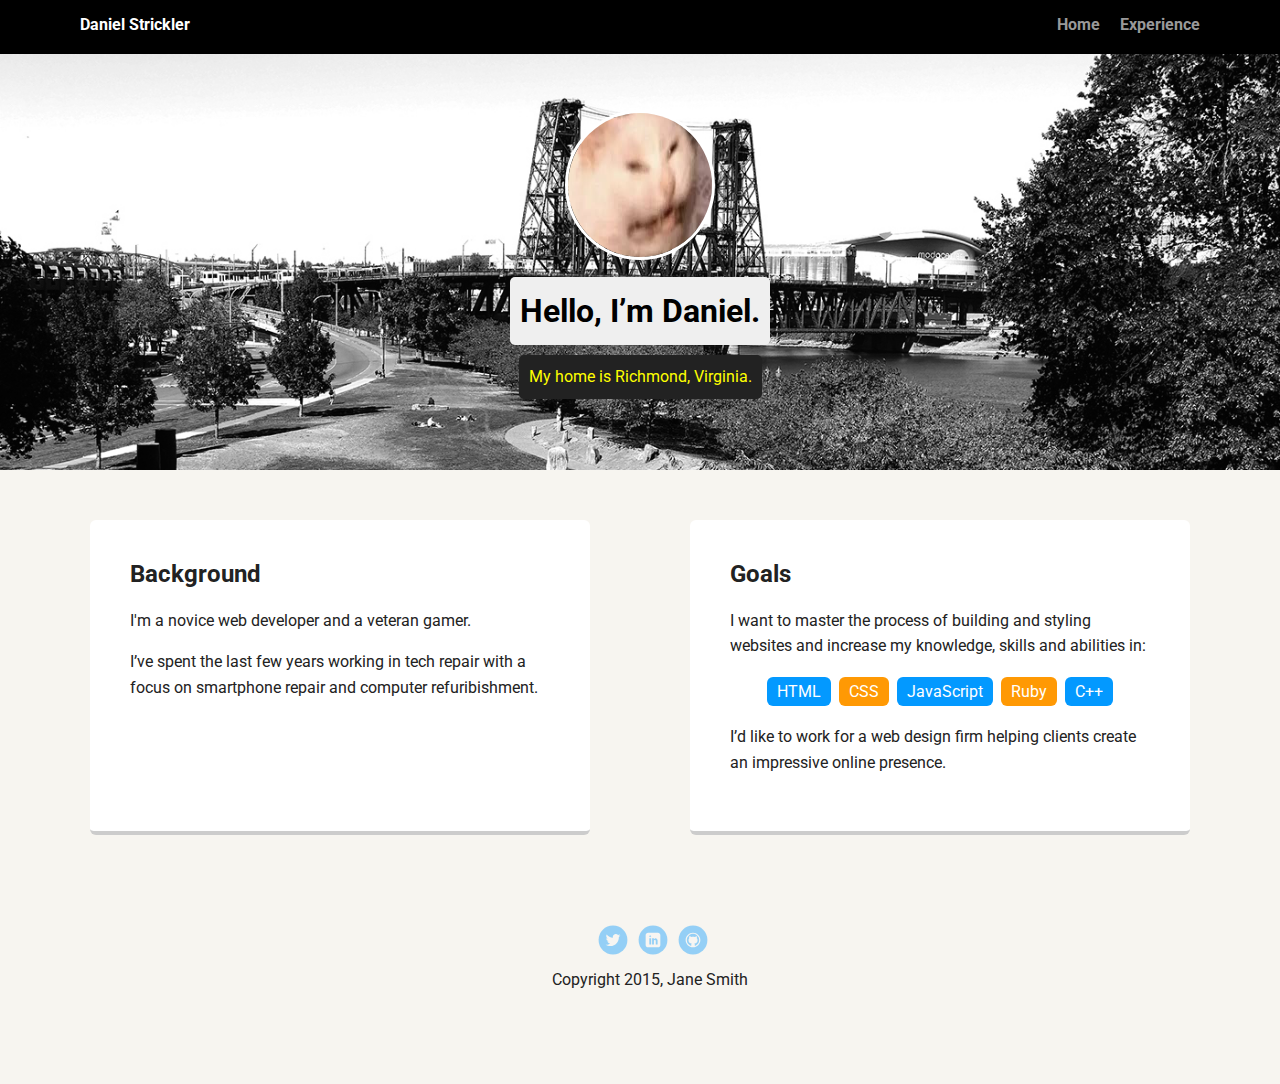
==== index.html @ 709669d1 "Initial commit" ====
<!doctype html>
<html lang="en">
<head>
  <meta charset="utf-8">
  <title>Daniel Strickler's Profile</title>
  <meta name="viewport" content="width=device-width, initial-scale=1.0">
  <link rel="stylesheet" href="styles.css">
  <link href="https://fonts.googleapis.com/css?family=Muli%7CRoboto:400,300,500,700,900" rel="stylesheet"></head>
  <body>

    <div class="main-nav">
        <ul class="nav">
          <li class="name">Daniel Strickler</li>
          <li><a href="index.html">Home</a></li>
          <li><a href="experience.html">Experience</a></li>
        </ul>
    </div>

    <header>
      <img src="images/catme.jpg" alt="An image of a sneezing cat's face" class="profile-image">
      <h1 class="tag name">Hello, I’m Daniel.</h1>
      <p class="tag location">My home is Richmond, Virginia.</p>
    </header>

    <main class="flex">
      <div class="card">
        <h2>Background</h2>
        <p>I'm a novice web developer and a veteran gamer.</p>
        <p>I’ve spent the last few years working in tech repair with a focus on smartphone repair and computer refuribishment.</p>
      </div> 

      <div class="card">
        <h2>Goals</h2>
        <p>I want to master the process of building and styling websites and increase my knowledge, skills and abilities in:</p>
        <ul class="skills">
          <li>HTML</li>
          <li>CSS</li>
          <li>JavaScript</li>
          <li>Ruby</li>
          <li>C++</li>
        </ul>
        <p>I’d like to work for a web design firm helping clients create an impressive online presence.</p>
      </div> 

    </main>
    <footer>
      <ul>
        <li><a href="#" class="social twitter">Twitter</a></li>
        <li><a href="#" class="social linkedin">LinkedIn</a></li>
        <li><a href="https://github.com/Dstrickler0" class="social github">Github</a></li>
      </ul>
      <p class="copyright">Copyright 2015, Jane Smith</p>
    </footer>
  </body>
  </html>
---- styles.css ----
/* Global Layout Set-up */
* { 
  box-sizing: border-box;
}
  
body {
  margin: 0;
  padding: 0;
  text-align: center;
  font-family: 'Roboto', sans-serif;
  color: #222;
  background: #f7f5f0;
}
/* Link Styles */

a {
  text-decoration: none;
  color: #999;
}
a:hover {
  color: #6633ff;
}

/* Section Styles */

.main-nav {
  width: 100%;
  background: black;
  min-height: 30px;
  padding: 10px;
  position: fixed;
  text-align: center;
}
.nav {
  display: flex;
  justify-content: space-around;
  font-weight: 700;
  list-style-type: none;
  margin: 0 auto;
  padding: 0;
}

.nav .name {
    display: block;
    margin-right: auto;
    color: white;
}
.nav li {
  padding: 5px 10px 10px 10px;
}
.nav a {
  transition: all .5s;
}
.nav a:hover {
  color: white
}

header {
  text-align: center;
  background: url('images/portland.jpg') no-repeat top center ;
  background-size: cover;
  overflow: hidden;
  padding-top: 60px;
}
header {
  line-height: 1.5;
}
header .profile-image {
  margin-top: 50px;
  width: 150px;
  height: 150px;
  border-radius: 50%;
  border: 3px solid white;
  transition: all .5s;
}
header .profile-image:hover {
  transform: scale(1.2) rotate(5deg);
}
.tag {
  background-color: #efefef;
  color: black;
  padding: 10px;
  border-radius: 5px;
  display: table;
  margin: 10px auto;
} 
.location {
  background-color: #222;
  color: yellow;
}
.card {
  margin: 30px;
  padding: 20px 40px 40px;
  max-width: 500px;
  text-align: left;
  background: #fff;
  border-bottom: 4px solid #ccc;
  border-radius: 6px;
  transition: all .5s;
}
.card:hover {
  border-color: #ff99ff;
}

ul.skills {
  padding: 0;
  text-align: center;
}

.skills li {
  border-radius: 6px;
  display: inline-block;
  background: #ff9904;
  color: white;
  padding: 5px 10px;
  margin: 2px;
}

.skills li:nth-child(odd) {
  background: #0399ff;
}

footer {
  width: 100%;
  min-height: 30px;
  padding: 20px 0 40px 20px;
}

footer .copyright {
  top: -8px;
  font-size: .75em;
}

footer ul {
  list-style-type: none;
  margin: 0;
  padding: 0;
}

footer ul li {
  display: inline-block;
}

a.social {
  display: inline-block;
  text-indent: -9999px;
  margin-left: 5px;
  width: 30px;
  height: 30px;
  background-size: 30px 30px;
  opacity: .4;
  transition: all .5s;
}
a.twitter {
  background-image: url(images/twitter.svg);
}
a.linkedin {
  background-image: url(images/linkedin.svg);
}
a.github {
  background-image: url(images/github.svg);
}
a.social:hover {
  opacity: 1;
}
.clearfix {
  clear: both;
}

/* Styles for larger screens */
@media screen and (min-width: 720px) {
  
  .flex {
      display: -ms-flexbox;      /* TWEENER - IE 10 */
      display: flex; 
      max-width: 1200px;
      -ms-flex-pack: distribute;
      justify-content: space-around;
      margin: 0 auto;
  }

  header {
    min-height: 470px;
  }

  .nav {
    max-width: 1200px;
    padding: 0 30px;
  }


  main {
    padding-top: 20px;
  }

  main p {
    line-height: 1.6em;
  }

  footer {
    font-size: 1.3em;
    max-width: 1200px;
    margin: 40px auto;
  }

}
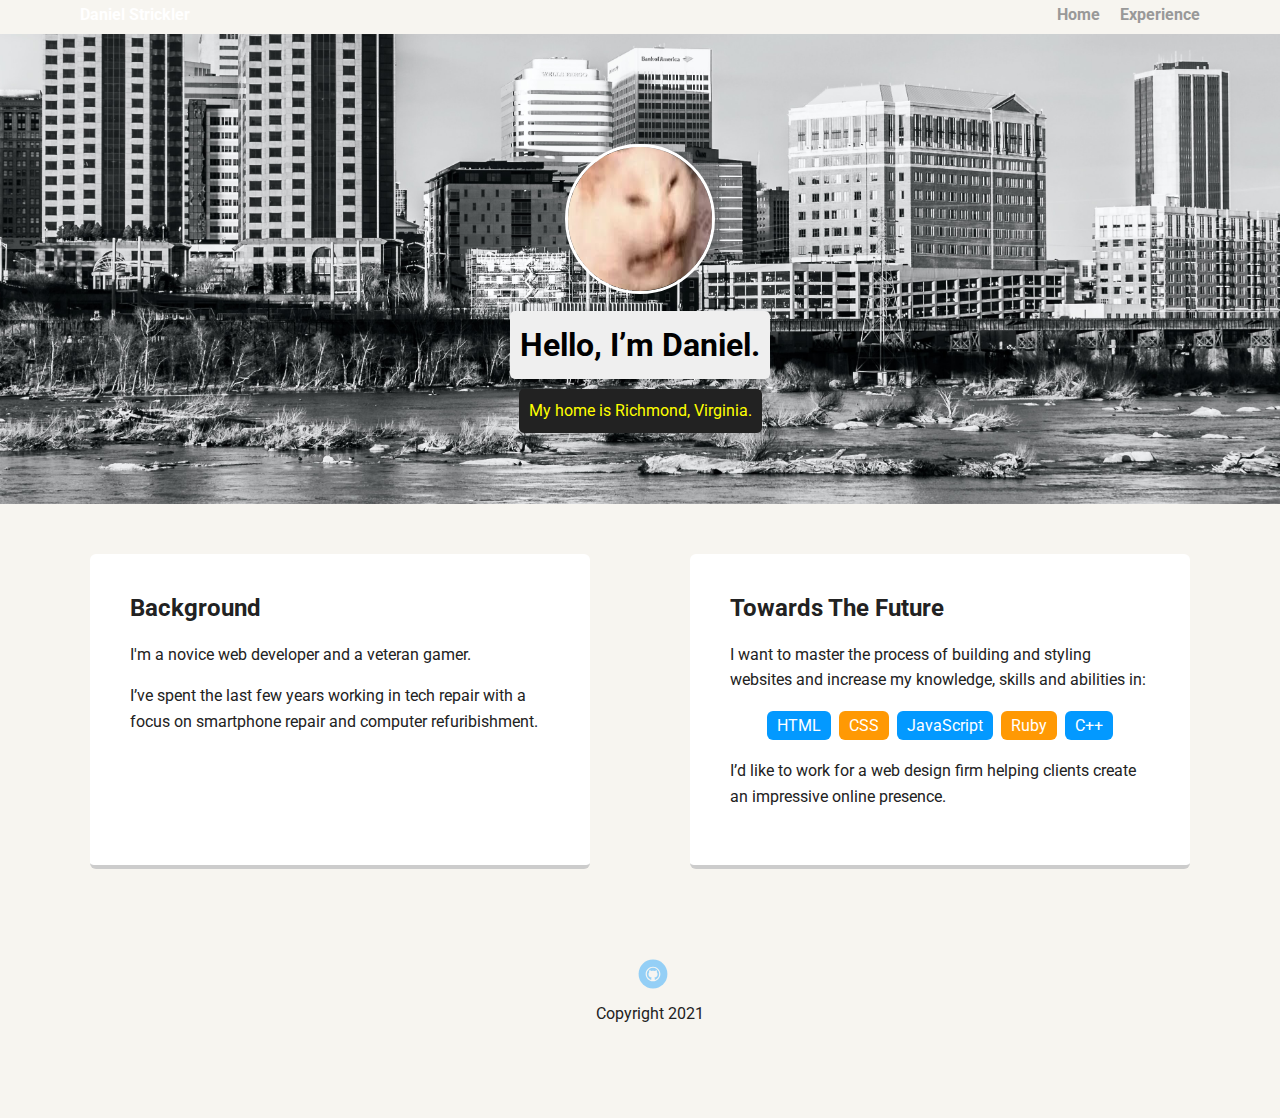
==== commit d8325274: "Completed Index and Experience pages" ====
--- a/index.html
+++ b/index.html
@@ -5,19 +5,20 @@
   <title>Daniel Strickler's Profile</title>
   <meta name="viewport" content="width=device-width, initial-scale=1.0">
   <link rel="stylesheet" href="styles.css">
-  <link href="https://fonts.googleapis.com/css?family=Muli%7CRoboto:400,300,500,700,900" rel="stylesheet"></head>
+  <link href="https://fonts.googleapis.com/css?family=Muli%7CRoboto:400,300,500,700,900" rel="stylesheet">
+</head>
   <body>
 
-    <div class="main-nav">
+    <nav>
         <ul class="nav">
           <li class="name">Daniel Strickler</li>
           <li><a href="index.html">Home</a></li>
           <li><a href="experience.html">Experience</a></li>
         </ul>
-    </div>
+      </nav>
 
     <header>
-      <img src="images/catme.jpg" alt="An image of a sneezing cat's face" class="profile-image">
+      <img src="images/catme.jpg" alt="An image of a sneezing cat" class="profile-image">
       <h1 class="tag name">Hello, I’m Daniel.</h1>
       <p class="tag location">My home is Richmond, Virginia.</p>
     </header>
@@ -30,7 +31,7 @@
       </div> 
 
       <div class="card">
-        <h2>Goals</h2>
+        <h2>Towards The Future</h2>
         <p>I want to master the process of building and styling websites and increase my knowledge, skills and abilities in:</p>
         <ul class="skills">
           <li>HTML</li>
@@ -45,11 +46,9 @@
     </main>
     <footer>
       <ul>
-        <li><a href="#" class="social twitter">Twitter</a></li>
-        <li><a href="#" class="social linkedin">LinkedIn</a></li>
         <li><a href="https://github.com/Dstrickler0" class="social github">Github</a></li>
       </ul>
-      <p class="copyright">Copyright 2015, Jane Smith</p>
+      <p class="copyright">Copyright 2021</p>
     </footer>
   </body>
   </html>
--- a/styles.css
+++ b/styles.css
@@ -57,7 +57,7 @@
 
 header {
   text-align: center;
-  background: url('images/portland.jpg') no-repeat top center ;
+  background: url('images/Richmond.jpg') no-repeat center ;
   background-size: cover;
   overflow: hidden;
   padding-top: 60px;
@@ -151,12 +151,7 @@
   opacity: .4;
   transition: all .5s;
 }
-a.twitter {
-  background-image: url(images/twitter.svg);
-}
-a.linkedin {
-  background-image: url(images/linkedin.svg);
-}
+
 a.github {
   background-image: url(images/github.svg);
 }
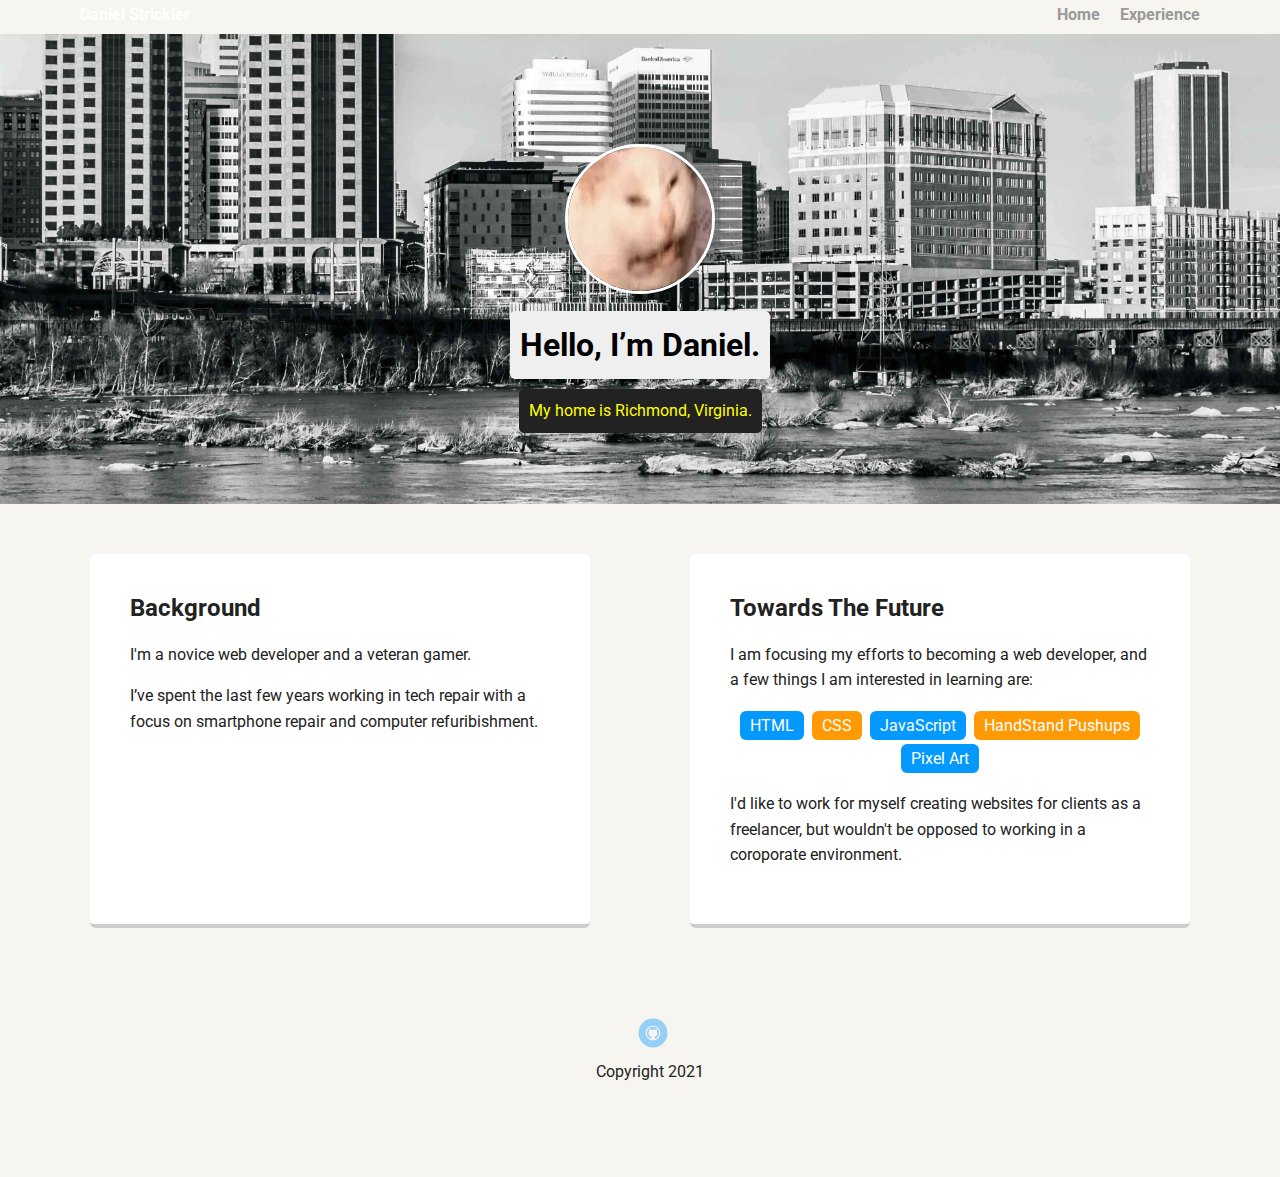
==== commit 05bd346b: "Edited text and reduced img file size." ====
--- a/index.html
+++ b/index.html
@@ -32,15 +32,15 @@
 
       <div class="card">
         <h2>Towards The Future</h2>
-        <p>I want to master the process of building and styling websites and increase my knowledge, skills and abilities in:</p>
+        <p>I am focusing my efforts to becoming a web developer, and a few things I am interested in learning are:</p>
         <ul class="skills">
           <li>HTML</li>
           <li>CSS</li>
           <li>JavaScript</li>
-          <li>Ruby</li>
-          <li>C++</li>
+          <li>HandStand Pushups</li>
+          <li>Pixel Art</li>
         </ul>
-        <p>I’d like to work for a web design firm helping clients create an impressive online presence.</p>
+        <p>I'd like to work for myself creating websites for clients as a freelancer, but wouldn't be opposed to working in a coroporate environment.</p>
       </div> 
 
     </main>
